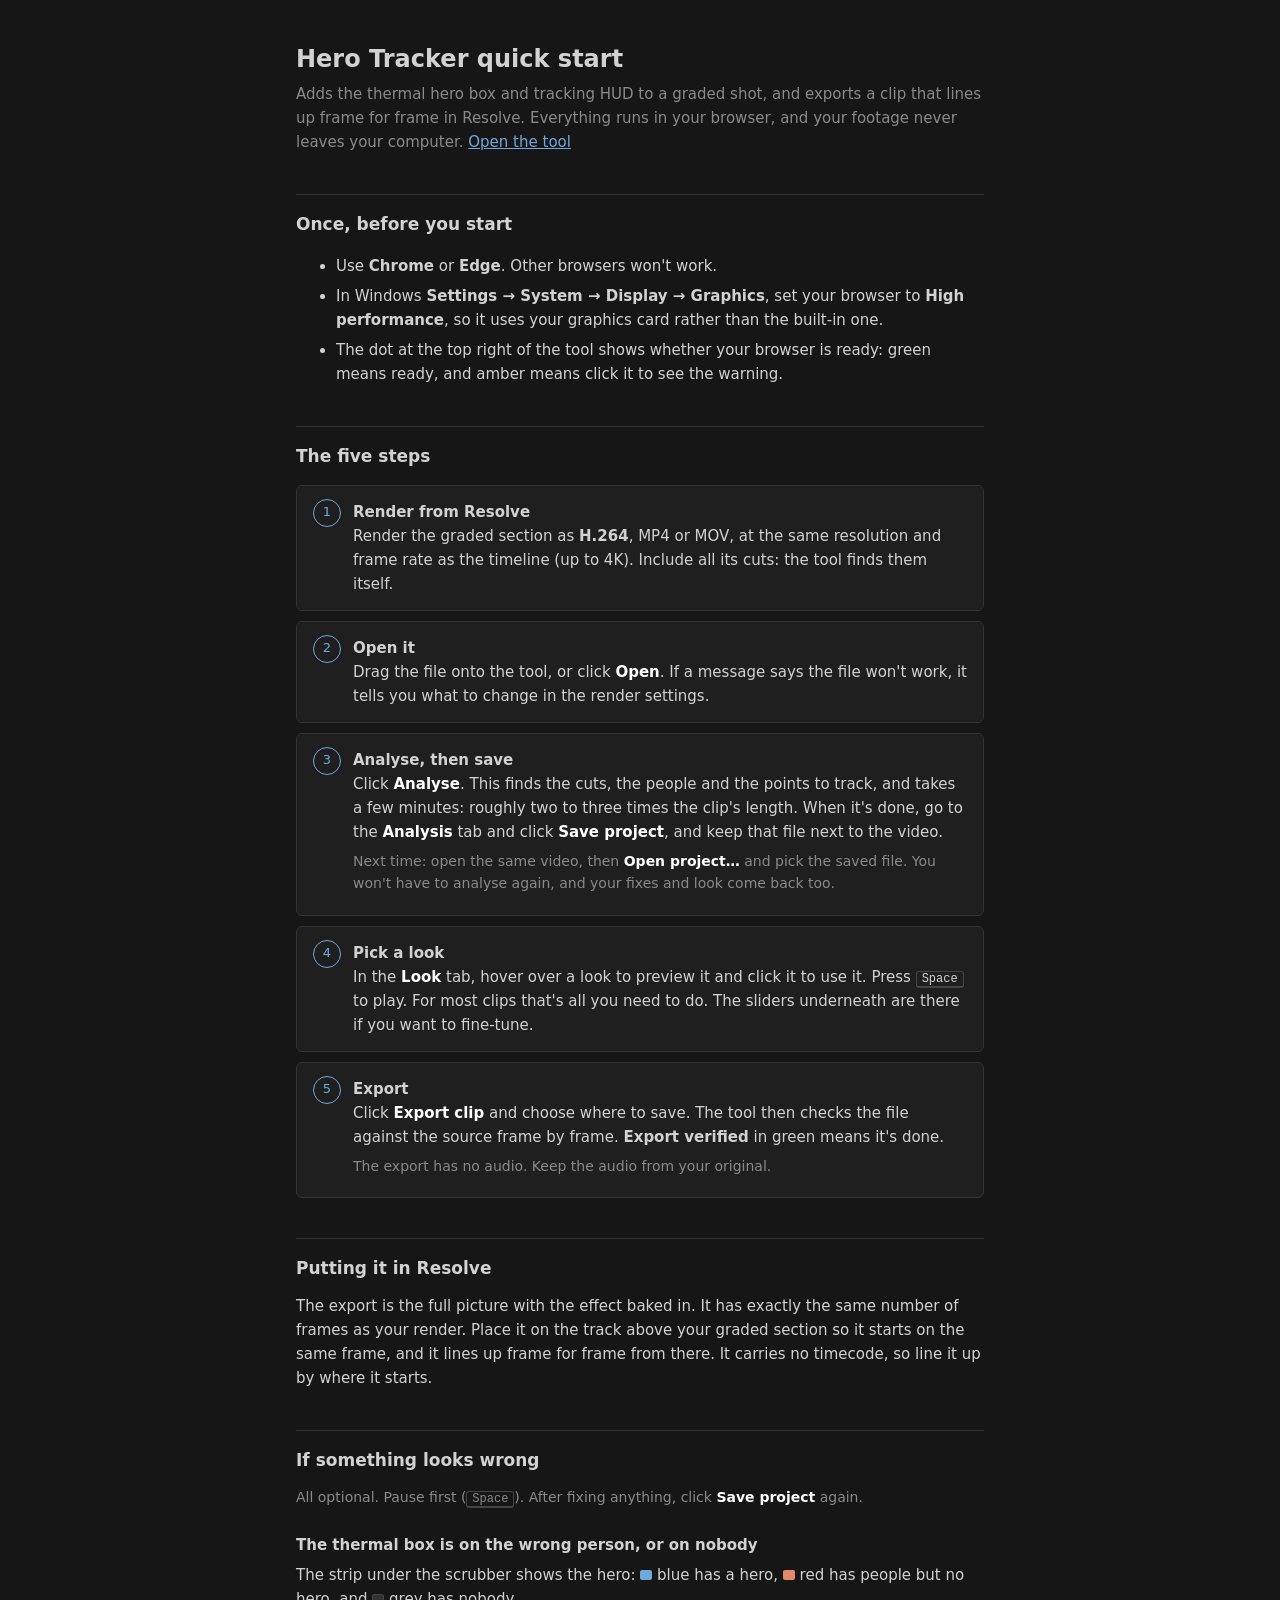
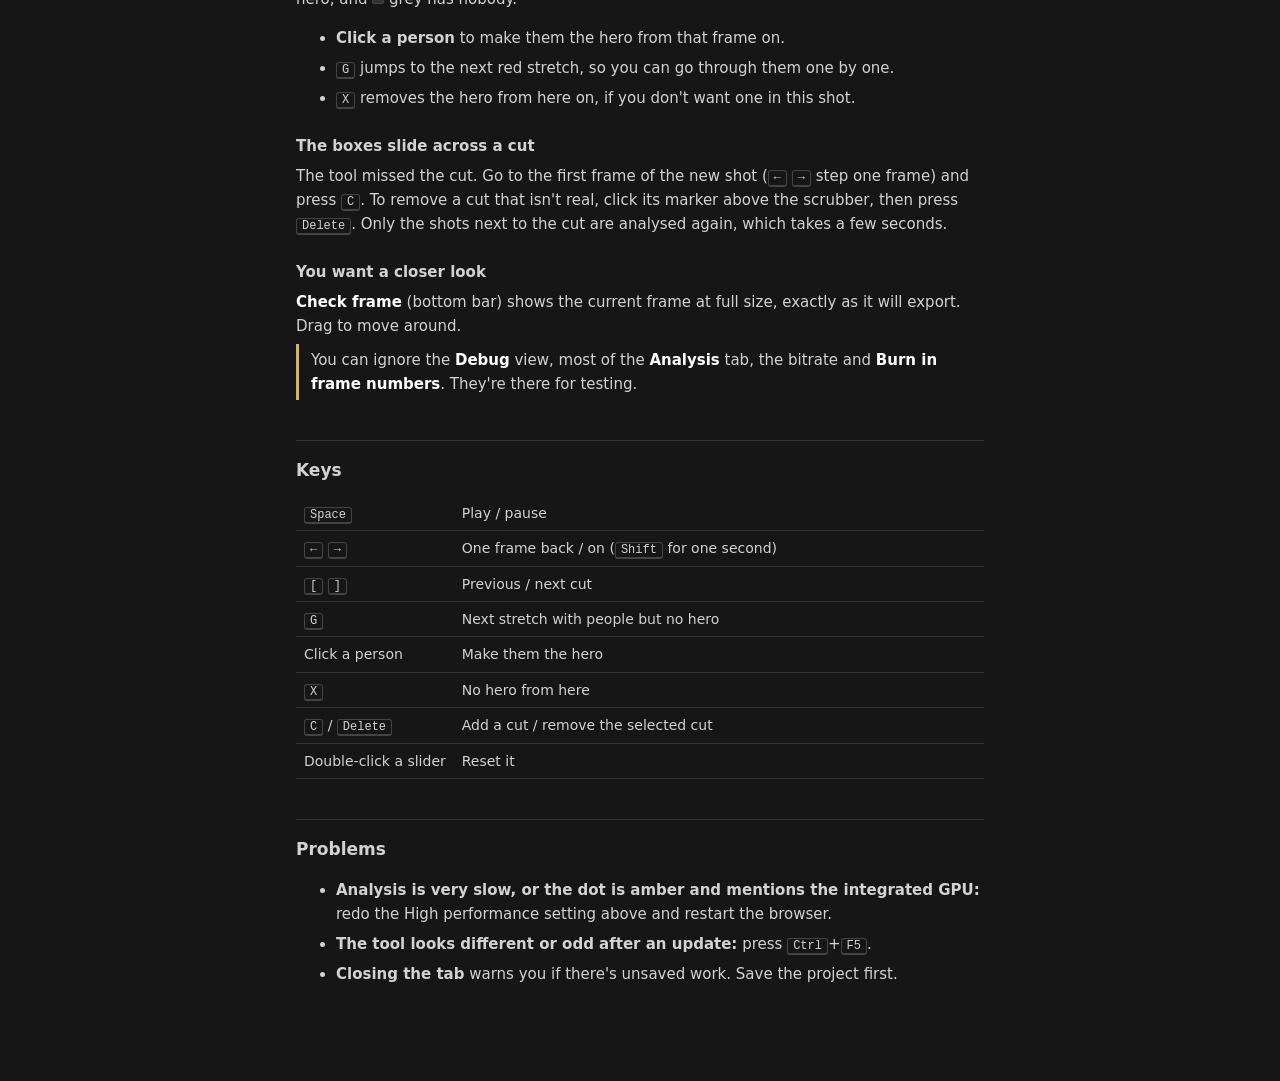
==== help.html @ fd86317e "Editor quick start page, linked from Help in the app Co-Authored-By: Claude Opus 5.5 <noreply@anthro" ====
<!DOCTYPE html>
<html lang="en">
<head>
<meta charset="utf-8">
<meta name="viewport" content="width=device-width,initial-scale=1">
<title>Hero Tracker quick start</title>
<style>
  :root {
    --bg: #161616; --panel: #1f1f1f; --edge: #333; --edge-hi: #444;
    --ink: #d2d2d2; --dim: #8a8a8a; --accent: #6fa8dc; --ok: #7fbf7f; --warn: #d9b35c;
    --mono: ui-monospace, "Cascadia Mono", Consolas, monospace;
  }
  * { box-sizing: border-box; }
  body { margin: 0; background: var(--bg); color: var(--ink); font: 15px/1.6 system-ui, "Segoe UI", sans-serif; }
  main { max-width: 720px; margin: 0 auto; padding: 40px 16px 80px; }
  h1 { font-size: 24px; margin: 0 0 4px; }
  .lede { color: var(--dim); margin: 0 0 32px; }
  h2 { font-size: 17px; margin: 40px 0 12px; padding-top: 16px; border-top: 1px solid var(--edge); }
  h3 { font-size: 15px; margin: 24px 0 6px; }
  p, li { margin: 6px 0; }
  ol.steps { padding: 0; list-style: none; counter-reset: s; }
  ol.steps > li { counter-increment: s; position: relative; padding: 14px 16px 14px 56px; margin: 10px 0;
    background: var(--panel); border: 1px solid var(--edge); border-radius: 6px; }
  ol.steps > li::before { content: counter(s); position: absolute; left: 16px; top: 13px; width: 26px; height: 26px;
    border-radius: 50%; border: 1px solid var(--accent); color: var(--accent); text-align: center; line-height: 24px; font-size: 13px; }
  ol.steps b.t { display: block; font-size: 15px; }
  .ui { color: #fff; font-weight: 600; }
  kbd { font: 12px var(--mono); border: 1px solid var(--edge-hi); border-bottom-width: 2px; border-radius: 3px; padding: 0 5px; }
  .note { color: var(--dim); font-size: 14px; }
  .tip { border-left: 3px solid var(--warn); padding: 4px 0 4px 12px; color: var(--ink); }
  .ok { border-left-color: var(--ok); }
  table { border-collapse: collapse; width: 100%; font-size: 14px; }
  td { padding: 6px 8px; border-bottom: 1px solid var(--edge); vertical-align: top; }
  td:first-child { white-space: nowrap; width: 1%; }
  a { color: var(--accent); }
  .lane { display: inline-block; width: 12px; height: 10px; border-radius: 2px; vertical-align: baseline; }
</style>
</head>
<body>
<main>
<h1>Hero Tracker quick start</h1>
<p class="lede">Adds the thermal hero box and tracking HUD to a graded shot, and exports a clip that lines up frame for frame in Resolve. Everything runs in your browser, and your footage never leaves your computer. <a href="./">Open the tool</a></p>

<h2>Once, before you start</h2>
<ul>
  <li>Use <b>Chrome</b> or <b>Edge</b>. Other browsers won't work.</li>
  <li>In Windows <b>Settings → System → Display → Graphics</b>, set your browser to <b>High performance</b>, so it uses your graphics card rather than the built-in one.</li>
  <li>The dot at the top right of the tool shows whether your browser is ready: green means ready, and amber means click it to see the warning.</li>
</ul>

<h2>The five steps</h2>
<ol class="steps">
  <li><b class="t">Render from Resolve</b>
    Render the graded section as <b>H.264</b>, MP4 or MOV, at the same resolution and frame rate as the timeline (up to 4K). Include all its cuts: the tool finds them itself.</li>
  <li><b class="t">Open it</b>
    Drag the file onto the tool, or click <span class="ui">Open</span>. If a message says the file won't work, it tells you what to change in the render settings.</li>
  <li><b class="t">Analyse, then save</b>
    Click <span class="ui">Analyse</span>. This finds the cuts, the people and the points to track, and takes a few minutes: roughly two to three times the clip's length.
    When it's done, go to the <span class="ui">Analysis</span> tab and click <span class="ui">Save project</span>, and keep that file next to the video.
    <p class="note">Next time: open the same video, then <span class="ui">Open project…</span> and pick the saved file. You won't have to analyse again, and your fixes and look come back too.</p></li>
  <li><b class="t">Pick a look</b>
    In the <span class="ui">Look</span> tab, hover over a look to preview it and click it to use it. Press <kbd>Space</kbd> to play. For most clips that's all you need to do. The sliders underneath are there if you want to fine-tune.</li>
  <li><b class="t">Export</b>
    Click <span class="ui">Export clip</span> and choose where to save. The tool then checks the file against the source frame by frame. <b>Export verified</b> in green means it's done.
    <p class="note">The export has no audio. Keep the audio from your original.</p></li>
</ol>

<h2>Putting it in Resolve</h2>
<p>The export is the full picture with the effect baked in. It has exactly the same number of frames as your render. Place it on the track above your graded section so it starts on the same frame, and it lines up frame for frame from there. It carries no timecode, so line it up by where it starts.</p>

<h2>If something looks wrong</h2>
<p class="note">All optional. Pause first (<kbd>Space</kbd>). After fixing anything, click <span class="ui">Save project</span> again.</p>

<h3>The thermal box is on the wrong person, or on nobody</h3>
<p>The strip under the scrubber shows the hero: <span class="lane" style="background:#6fa8dc"></span> blue has a hero, <span class="lane" style="background:#e08a6a"></span> red has people but no hero, and <span class="lane" style="background:#333;border:1px solid #444"></span> grey has nobody.</p>
<ul>
  <li><b>Click a person</b> to make them the hero from that frame on.</li>
  <li><kbd>G</kbd> jumps to the next red stretch, so you can go through them one by one.</li>
  <li><kbd>X</kbd> removes the hero from here on, if you don't want one in this shot.</li>
</ul>

<h3>The boxes slide across a cut</h3>
<p>The tool missed the cut. Go to the first frame of the new shot (<kbd>←</kbd> <kbd>→</kbd> step one frame) and press <kbd>C</kbd>. To remove a cut that isn't real, click its marker above the scrubber, then press <kbd>Delete</kbd>. Only the shots next to the cut are analysed again, which takes a few seconds.</p>

<h3>You want a closer look</h3>
<p><span class="ui">Check frame</span> (bottom bar) shows the current frame at full size, exactly as it will export. Drag to move around.</p>

<p class="tip">You can ignore the <span class="ui">Debug</span> view, most of the <span class="ui">Analysis</span> tab, the bitrate and <span class="ui">Burn in frame numbers</span>. They're there for testing.</p>

<h2>Keys</h2>
<table>
  <tr><td><kbd>Space</kbd></td><td>Play / pause</td></tr>
  <tr><td><kbd>←</kbd> <kbd>→</kbd></td><td>One frame back / on (<kbd>Shift</kbd> for one second)</td></tr>
  <tr><td><kbd>[</kbd> <kbd>]</kbd></td><td>Previous / next cut</td></tr>
  <tr><td><kbd>G</kbd></td><td>Next stretch with people but no hero</td></tr>
  <tr><td>Click a person</td><td>Make them the hero</td></tr>
  <tr><td><kbd>X</kbd></td><td>No hero from here</td></tr>
  <tr><td><kbd>C</kbd> / <kbd>Delete</kbd></td><td>Add a cut / remove the selected cut</td></tr>
  <tr><td>Double-click a slider</td><td>Reset it</td></tr>
</table>

<h2>Problems</h2>
<ul>
  <li><b>Analysis is very slow, or the dot is amber and mentions the integrated GPU:</b> redo the High performance setting above and restart the browser.</li>
  <li><b>The tool looks different or odd after an update:</b> press <kbd>Ctrl</kbd>+<kbd>F5</kbd>.</li>
  <li><b>Closing the tab</b> warns you if there's unsaved work. Save the project first.</li>
</ul>
</main>
</body>
</html>
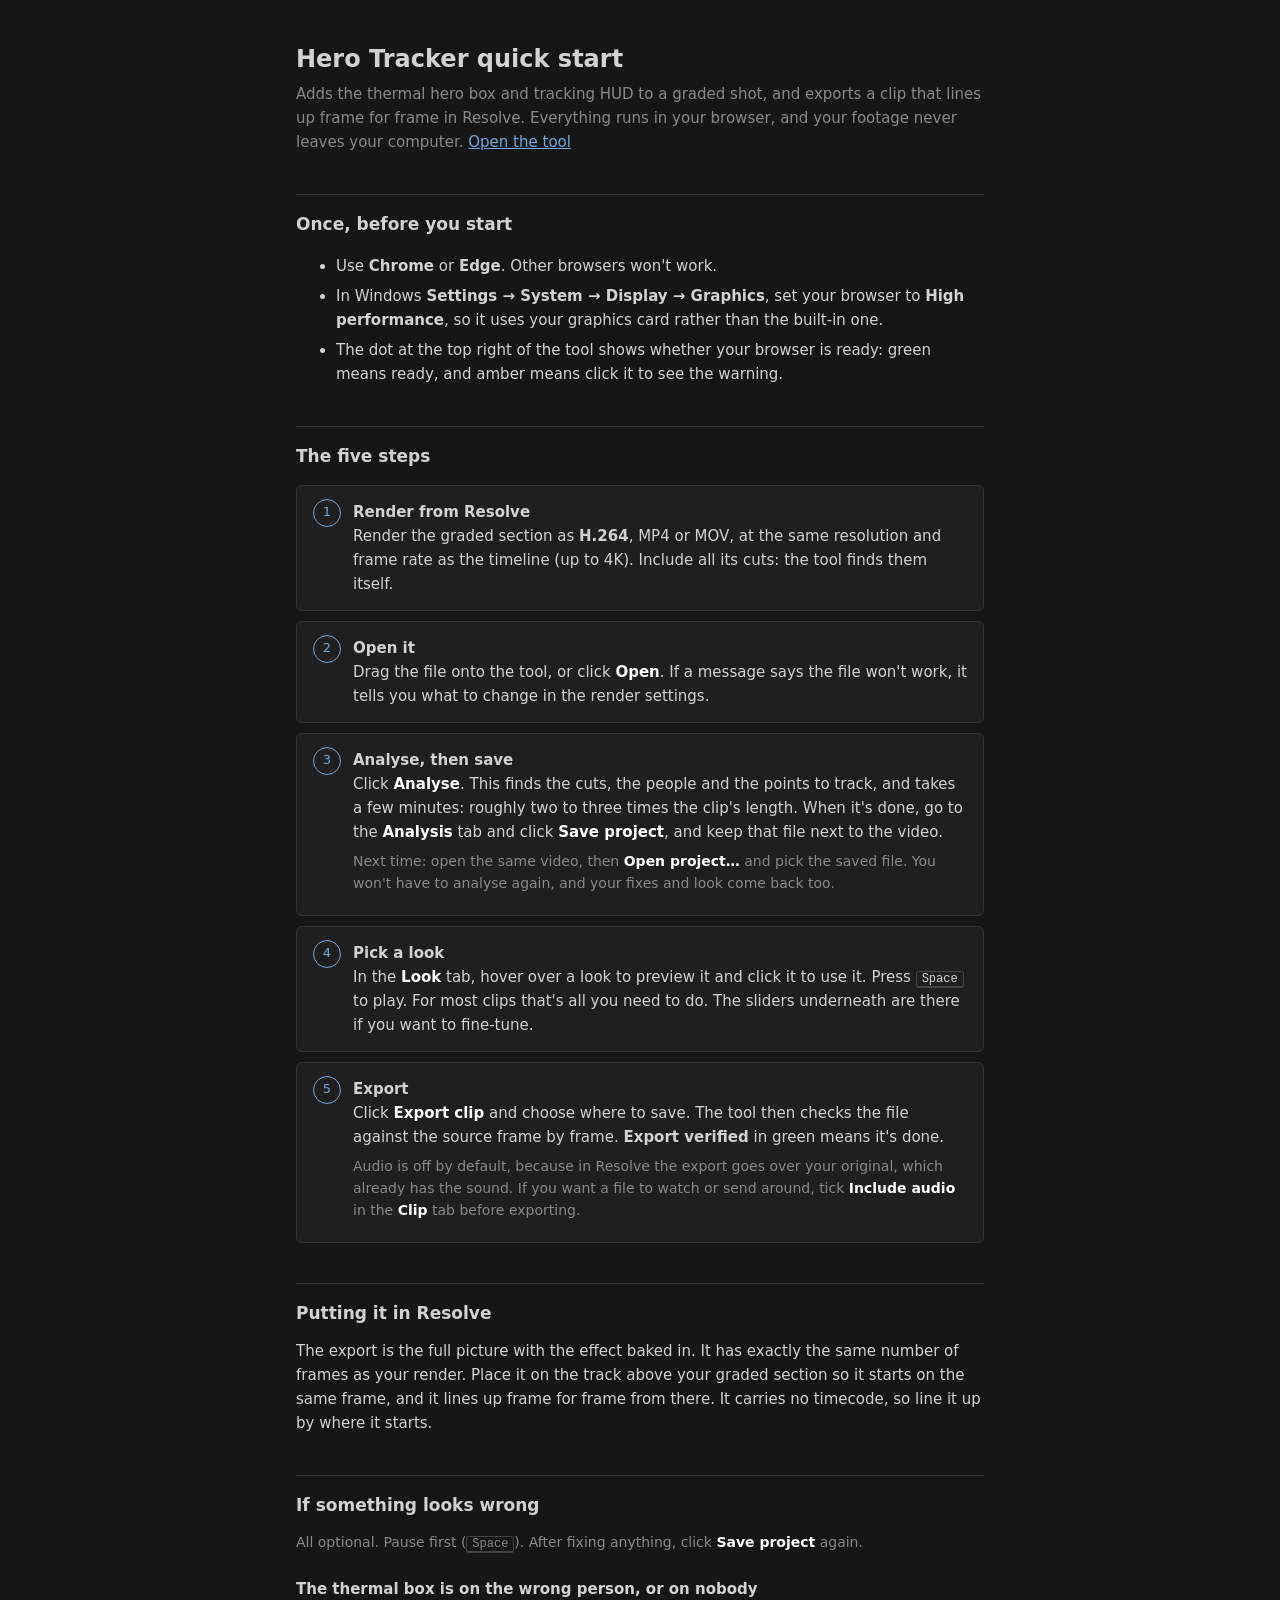
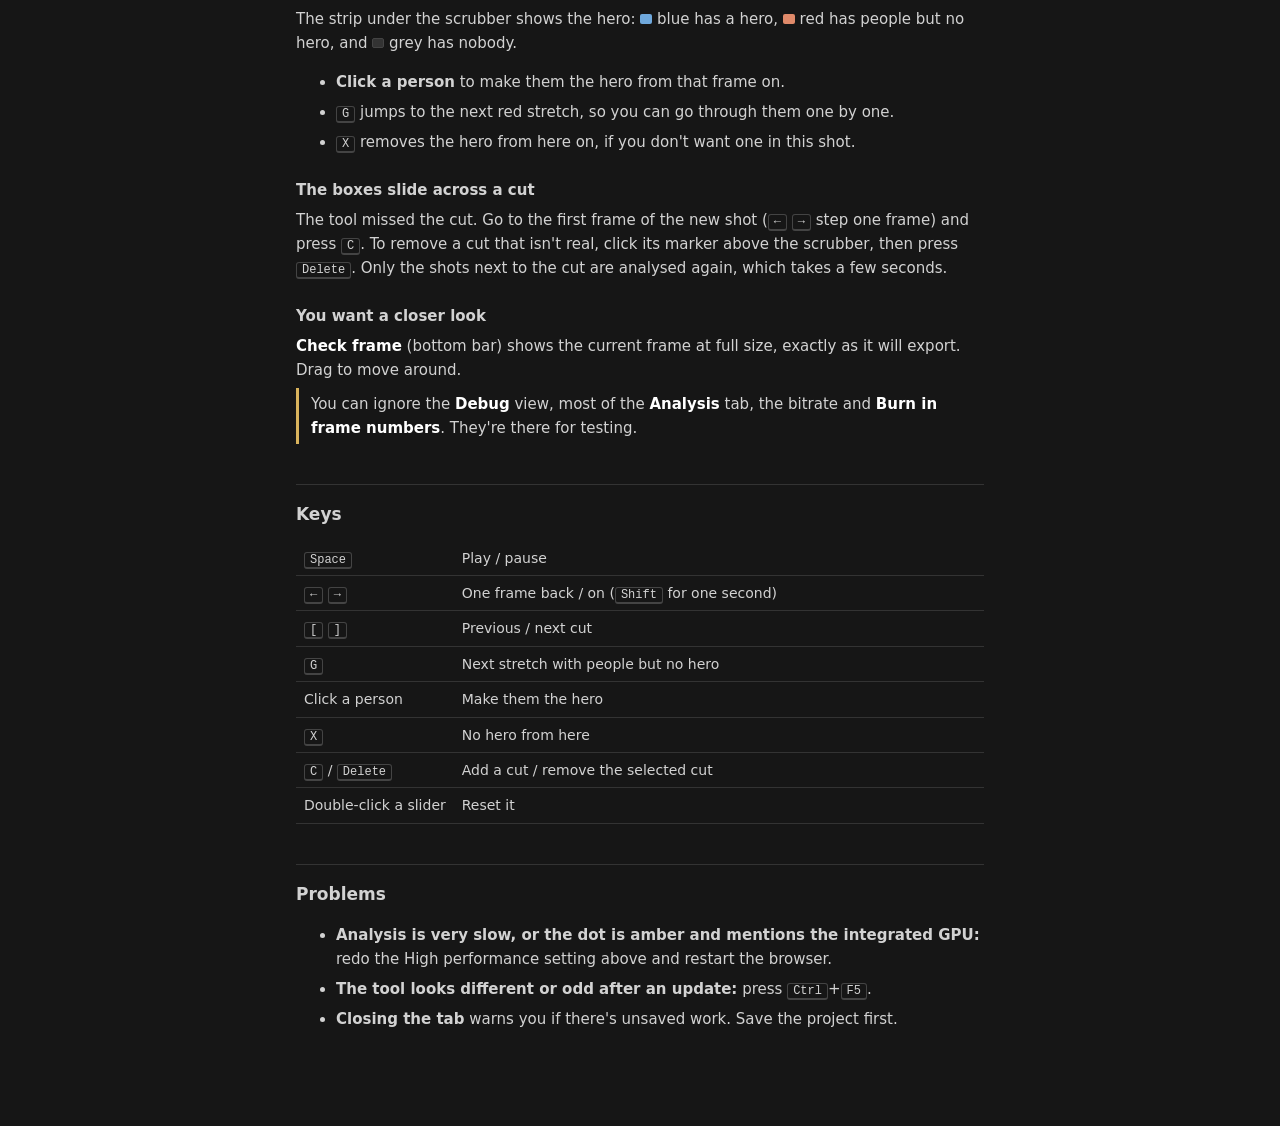
==== commit 7404443d: "Include audio option on export (off by default) Copies the source's audio track unchanged, shifted b" ====
--- a/help.html
+++ b/help.html
@@ -62,7 +62,7 @@
     In the <span class="ui">Look</span> tab, hover over a look to preview it and click it to use it. Press <kbd>Space</kbd> to play. For most clips that's all you need to do. The sliders underneath are there if you want to fine-tune.</li>
   <li><b class="t">Export</b>
     Click <span class="ui">Export clip</span> and choose where to save. The tool then checks the file against the source frame by frame. <b>Export verified</b> in green means it's done.
-    <p class="note">The export has no audio. Keep the audio from your original.</p></li>
+    <p class="note">Audio is off by default, because in Resolve the export goes over your original, which already has the sound. If you want a file to watch or send around, tick <span class="ui">Include audio</span> in the <span class="ui">Clip</span> tab before exporting.</p></li>
 </ol>
 
 <h2>Putting it in Resolve</h2>
